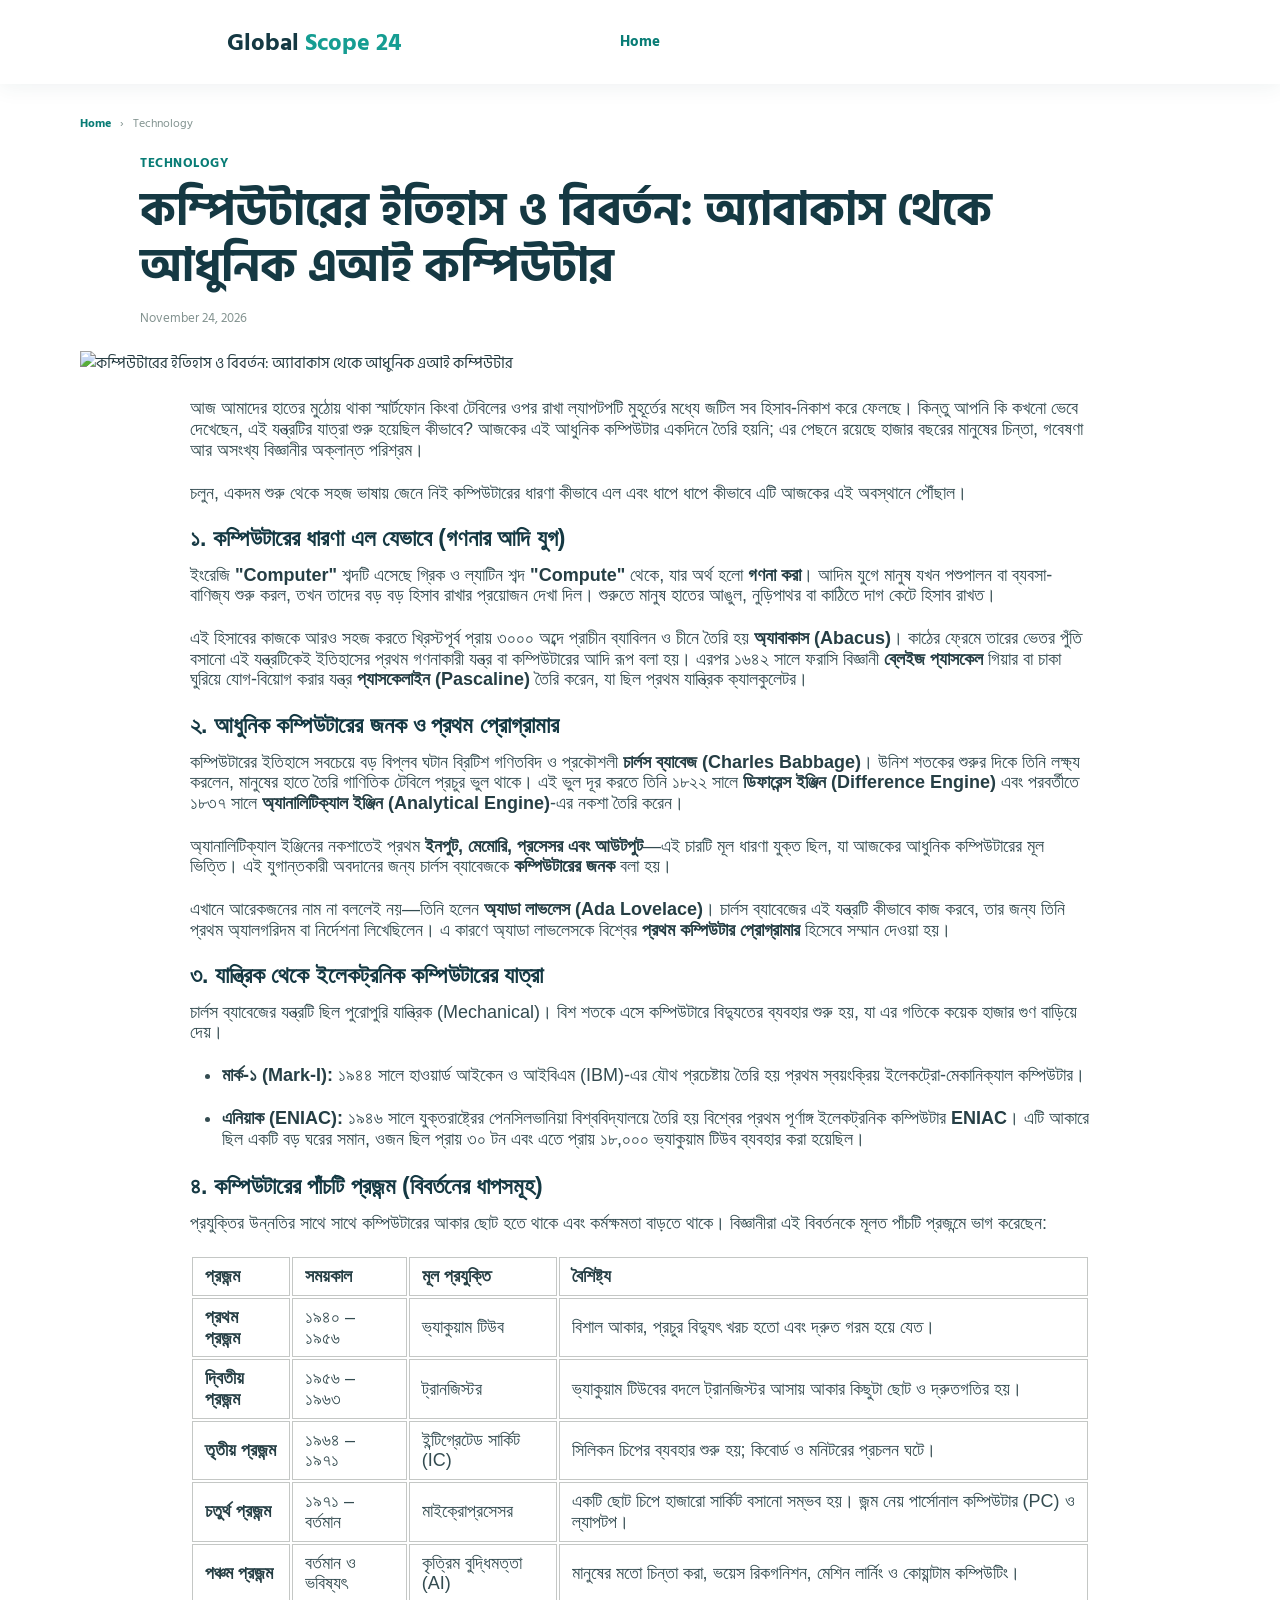
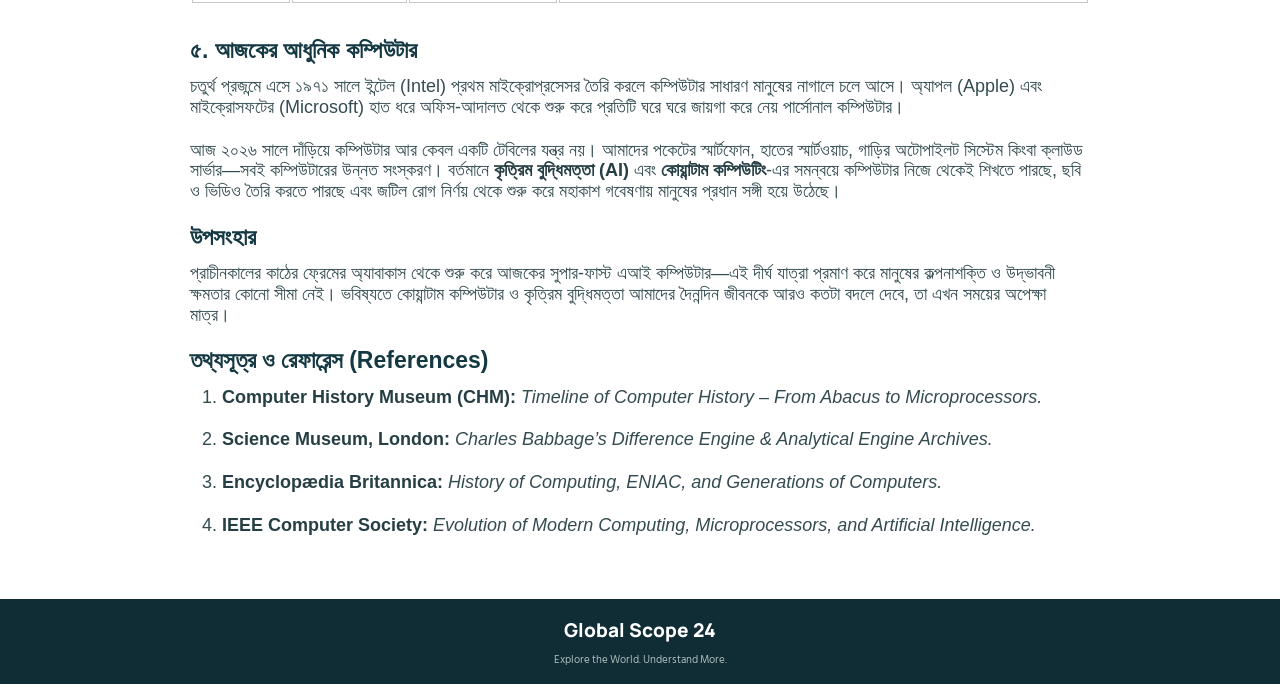
==== technology/কম্পিউটারের-ইতিহাস-ও-বিবর্তন-অ্যাবাকাস-থেকে-আধুনিক-এআই-কম্পিউটার/index.html @ 922504c2 "Publish 1 Global Scope 24 article(s)" ====
<!doctype html>
<html lang="bn">
<head>
  <meta charset="utf-8">
  <meta name="viewport" content="width=device-width, initial-scale=1">
  <meta name="theme-color" content="#153943">
  <title>কম্পিউটারের ইতিহাস ও বিবর্তন: অ্যাবাকাস থেকে আধুনিক এআই কম্পিউটার | Global Scope 24</title>
  <meta name="description" content="কম্পিউটারের ধারণা কীভাবে এল এবং কম্পিউটারের জনক কে? অ্যাবাকাস থেকে আধুনিক এআই ও কোয়ান্টাম কম্পিউটিং পর্যন্ত কম্পিউটারের পূর্ণাঙ্গ ইতিহাস জানুন।">
  <link rel="canonical" href="https://webdeveloperakkas-project.github.io/health/technology/কম্পিউটারের-ইতিহাস-ও-বিবর্তন-অ্যাবাকাস-থেকে-আধুনিক-এআই-কম্পিউটার/">
  <meta property="og:type" content="article">
  <meta property="og:site_name" content="Global Scope 24">
  <meta property="og:title" content="কম্পিউটারের ইতিহাস ও বিবর্তন: অ্যাবাকাস থেকে আধুনিক এআই কম্পিউটার">
  <meta property="og:description" content="কম্পিউটারের ধারণা কীভাবে এল এবং কম্পিউটারের জনক কে? অ্যাবাকাস থেকে আধুনিক এআই ও কোয়ান্টাম কম্পিউটিং পর্যন্ত কম্পিউটারের পূর্ণাঙ্গ ইতিহাস জানুন।">
  <meta property="og:url" content="https://webdeveloperakkas-project.github.io/health/technology/কম্পিউটারের-ইতিহাস-ও-বিবর্তন-অ্যাবাকাস-থেকে-আধুনিক-এআই-কম্পিউটার/">
  <meta property="og:image" content="https://res.cloudinary.com/r2lo6mql/image/upload/v1795528762/xp6m9g5qoieftujsjxzx.jpg">
  <meta name="twitter:card" content="summary_large_image">
  <link rel="preconnect" href="https://fonts.googleapis.com">
  <link rel="preconnect" href="https://fonts.gstatic.com" crossorigin>
  <link href="https://fonts.googleapis.com/css2?family=DM+Sans:wght@400;500;600;700;800&family=Hind+Siliguri:wght@400;500;600;700&family=Noto+Sans+Devanagari:wght@400;500;600;700;800&family=Manrope:wght@400;500;600;700;800&display=swap" rel="stylesheet">
  <link rel="stylesheet" href="https://webdeveloperakkas-project.github.io/health/style.css?v=110">
</head>
<body>
  <header class="site-header"><div class="header-main container"><a class="brand" href="https://webdeveloperakkas-project.github.io/health/"><span class="brand-name">Global <b>Scope 24</b></span></a><a href="https://webdeveloperakkas-project.github.io/health/" style="font-weight:700;color:#087c75;text-decoration:none">Home</a></div></header>
  <main class="single-article container">
    <nav class="article-breadcrumb" aria-label="Breadcrumb"><a href="https://webdeveloperakkas-project.github.io/health/">Home</a><span>›</span><span>Technology</span></nav>
    <article>
      <div class="single-article-heading">
        <div class="single-article-category">Technology</div>
        <h1>কম্পিউটারের ইতিহাস ও বিবর্তন: অ্যাবাকাস থেকে আধুনিক এআই কম্পিউটার</h1>
        <div class="single-article-meta"><time datetime="2026-11-24T13:59:21.373+00:00">November 24, 2026</time></div>
      </div>
      <img class="single-article-cover" src="https://res.cloudinary.com/r2lo6mql/image/upload/v1795528762/xp6m9g5qoieftujsjxzx.jpg" alt="কম্পিউটারের ইতিহাস ও বিবর্তন: অ্যাবাকাস থেকে আধুনিক এআই কম্পিউটার" loading="eager">
      <div class="single-article-body"><p dir="ltr" data-path-to-node="7" style="font-family: &quot;Google Sans Text&quot;, sans-serif !important; line-height: 1.15 !important; margin-top: 0px !important; margin-left: 0px !important; margin-right: 0px !important;"><span style="line-height: 1.15 !important; margin-top: 0px !important; margin-left: 0px !important; margin-right: 0px !important;">আজ আমাদের হাতের মুঠোয় থাকা স্মার্টফোন কিংবা টেবিলের ওপর রাখা ল্যাপটপটি মুহূর্তের মধ্যে জটিল সব হিসাব-নিকাশ করে ফেলছে। কিন্তু আপনি কি কখনো ভেবে দেখেছেন,</span><span style="line-height: 1.15 !important; margin-top: 0px !important; margin-left: 0px !important; margin-right: 0px !important;"> এই যন্ত্রটির যাত্রা শুরু হয়েছিল কীভাবে?</span><span style="line-height: 1.15 !important; margin-top: 0px !important; margin-left: 0px !important; margin-right: 0px !important;"> আজকের এই আধুনিক কম্পিউটার একদিনে তৈরি হয়নি; এর পেছনে রয়েছে হাজার বছরের মানুষের চিন্তা,</span><span style="line-height: 1.15 !important; margin-top: 0px !important; margin-left: 0px !important; margin-right: 0px !important;"> গবেষণা আর অসংখ্য বিজ্ঞানীর অক্লান্ত পরিশ্রম।</span></p><p dir="ltr" data-path-to-node="8" style="font-family: &quot;Google Sans Text&quot;, sans-serif !important; line-height: 1.15 !important; margin-top: 0px !important; margin-left: 0px !important; margin-right: 0px !important;"><span style="line-height: 1.15 !important; margin-top: 0px !important; margin-left: 0px !important; margin-right: 0px !important;">চলুন,</span><span style="line-height: 1.15 !important; margin-top: 0px !important; margin-left: 0px !important; margin-right: 0px !important;"> একদম শুরু থেকে সহজ ভাষায় জেনে নিই কম্পিউটারের ধারণা কীভাবে এল এবং ধাপে ধাপে কীভাবে এটি আজকের এই অবস্থানে পৌঁছাল।</span></p><h3 dir="ltr" data-path-to-node="10" style="font-family: &quot;Google Sans&quot;, sans-serif !important; line-height: 1.15 !important; margin-top: 0px !important; margin-left: 0px !important; margin-right: 0px !important;">১. কম্পিউটারের ধারণা এল যেভাবে (গণনার আদি যুগ)</h3><p dir="ltr" data-path-to-node="11" style="font-family: &quot;Google Sans Text&quot;, sans-serif !important; line-height: 1.15 !important; margin-top: 0px !important; margin-left: 0px !important; margin-right: 0px !important;"><span style="line-height: 1.15 !important; margin-top: 0px !important; margin-left: 0px !important; margin-right: 0px !important;">ইংরেজি </span><b data-path-to-node="11" data-index-in-node="7" style="line-height: 1.15 !important; margin-top: 0px !important; margin-left: 0px !important; margin-right: 0px !important;">"Computer"</b><span style="line-height: 1.15 !important; margin-top: 0px !important; margin-left: 0px !important; margin-right: 0px !important;"> শব্দটি এসেছে গ্রিক ও ল্যাটিন শব্দ </span><b data-path-to-node="11" data-index-in-node="52" style="line-height: 1.15 !important; margin-top: 0px !important; margin-left: 0px !important; margin-right: 0px !important;">"Compute"</b><span style="line-height: 1.15 !important; margin-top: 0px !important; margin-left: 0px !important; margin-right: 0px !important;"> থেকে,</span><span style="line-height: 1.15 !important; margin-top: 0px !important; margin-left: 0px !important; margin-right: 0px !important;"> যার অর্থ হলো </span><b data-path-to-node="11" data-index-in-node="81" style="line-height: 1.15 !important; margin-top: 0px !important; margin-left: 0px !important; margin-right: 0px !important;">গণনা করা</b><span style="line-height: 1.15 !important; margin-top: 0px !important; margin-left: 0px !important; margin-right: 0px !important;">। আদিম যুগে মানুষ যখন পশুপালন বা ব্যবসা-বাণিজ্য শুরু করল,</span><span style="line-height: 1.15 !important; margin-top: 0px !important; margin-left: 0px !important; margin-right: 0px !important;"> তখন তাদের বড় বড় হিসাব রাখার প্রয়োজন দেখা দিল। শুরুতে মানুষ হাতের আঙুল,</span><span style="line-height: 1.15 !important; margin-top: 0px !important; margin-left: 0px !important; margin-right: 0px !important;"> নুড়িপাথর বা কাঠিতে দাগ কেটে হিসাব রাখত।</span></p><p dir="ltr" data-path-to-node="12" style="font-family: &quot;Google Sans Text&quot;, sans-serif !important; line-height: 1.15 !important; margin-top: 0px !important; margin-left: 0px !important; margin-right: 0px !important;"><span style="line-height: 1.15 !important; margin-top: 0px !important; margin-left: 0px !important; margin-right: 0px !important;">এই হিসাবের কাজকে আরও সহজ করতে খ্রিস্টপূর্ব প্রায় ৩০০০ অব্দে প্রাচীন ব্যাবিলন ও চীনে তৈরি হয় </span><b data-path-to-node="12" data-index-in-node="92" style="line-height: 1.15 !important; margin-top: 0px !important; margin-left: 0px !important; margin-right: 0px !important;">অ্যাবাকাস (Abacus)</b><span style="line-height: 1.15 !important; margin-top: 0px !important; margin-left: 0px !important; margin-right: 0px !important;">। কাঠের ফ্রেমে তারের ভেতর পুঁতি বসানো এই যন্ত্রটিকেই ইতিহাসের প্রথম গণনাকারী যন্ত্র বা কম্পিউটারের আদি রূপ বলা হয়। এরপর ১৬৪২ সালে ফরাসি বিজ্ঞানী </span><b data-path-to-node="12" data-index-in-node="255" style="line-height: 1.15 !important; margin-top: 0px !important; margin-left: 0px !important; margin-right: 0px !important;">ব্লেইজ প্যাসকেল</b><span style="line-height: 1.15 !important; margin-top: 0px !important; margin-left: 0px !important; margin-right: 0px !important;"> গিয়ার বা চাকা ঘুরিয়ে যোগ-বিয়োগ করার যন্ত্র </span><b data-path-to-node="12" data-index-in-node="315" style="line-height: 1.15 !important; margin-top: 0px !important; margin-left: 0px !important; margin-right: 0px !important;">প্যাসকেলাইন (Pascaline)</b><span style="line-height: 1.15 !important; margin-top: 0px !important; margin-left: 0px !important; margin-right: 0px !important;"> তৈরি করেন,</span><span style="line-height: 1.15 !important; margin-top: 0px !important; margin-left: 0px !important; margin-right: 0px !important;"> যা ছিল প্রথম যান্ত্রিক ক্যালকুলেটর।</span></p><h3 dir="ltr" data-path-to-node="14" style="font-family: &quot;Google Sans&quot;, sans-serif !important; line-height: 1.15 !important; margin-top: 0px !important; margin-left: 0px !important; margin-right: 0px !important;">২. আধুনিক কম্পিউটারের জনক ও প্রথম প্রোগ্রামার</h3><p dir="ltr" data-path-to-node="15" style="font-family: &quot;Google Sans Text&quot;, sans-serif !important; line-height: 1.15 !important; margin-top: 0px !important; margin-left: 0px !important; margin-right: 0px !important;"><span style="line-height: 1.15 !important; margin-top: 0px !important; margin-left: 0px !important; margin-right: 0px !important;">কম্পিউটারের ইতিহাসে সবচেয়ে বড় বিপ্লব ঘটান ব্রিটিশ গণিতবিদ ও প্রকৌশলী </span><b data-path-to-node="15" data-index-in-node="69" style="line-height: 1.15 !important; margin-top: 0px !important; margin-left: 0px !important; margin-right: 0px !important;">চার্লস ব্যাবেজ (Charles Babbage)</b><span style="line-height: 1.15 !important; margin-top: 0px !important; margin-left: 0px !important; margin-right: 0px !important;">। উনিশ শতকের শুরুর দিকে তিনি লক্ষ্য করলেন,</span><span style="line-height: 1.15 !important; margin-top: 0px !important; margin-left: 0px !important; margin-right: 0px !important;"> মানুষের হাতে তৈরি গাণিতিক টেবিলে প্রচুর ভুল থাকে। এই ভুল দূর করতে তিনি ১৮২২ সালে </span><b data-path-to-node="15" data-index-in-node="225" style="line-height: 1.15 !important; margin-top: 0px !important; margin-left: 0px !important; margin-right: 0px !important;">ডিফারেন্স ইঞ্জিন (Difference Engine)</b><span style="line-height: 1.15 !important; margin-top: 0px !important; margin-left: 0px !important; margin-right: 0px !important;"> এবং পরবর্তীতে ১৮৩৭ সালে </span><b data-path-to-node="15" data-index-in-node="286" style="line-height: 1.15 !important; margin-top: 0px !important; margin-left: 0px !important; margin-right: 0px !important;">অ্যানালিটিক্যাল ইঞ্জিন (Analytical Engine)</b><span style="line-height: 1.15 !important; margin-top: 0px !important; margin-left: 0px !important; margin-right: 0px !important;">-এর নকশা তৈরি করেন।</span></p><div class="attachment-container search-images md-has-block-component" style="font-family: &quot;Google Sans Text&quot;, sans-serif !important; line-height: 1.15 !important; margin-top: 0px !important; margin-left: 0px !important; margin-right: 0px !important;"></div><p dir="ltr" data-path-to-node="17" style="font-family: &quot;Google Sans Text&quot;, sans-serif !important; line-height: 1.15 !important; margin-top: 0px !important; margin-left: 0px !important; margin-right: 0px !important;"><span style="line-height: 1.15 !important; margin-top: 0px !important; margin-left: 0px !important; margin-right: 0px !important;">অ্যানালিটিক্যাল ইঞ্জিনের নকশাতেই প্রথম </span><b data-path-to-node="17" data-index-in-node="39" style="line-height: 1.15 !important; margin-top: 0px !important; margin-left: 0px !important; margin-right: 0px !important;">ইনপুট, মেমোরি, প্রসেসর এবং আউটপুট</b><span style="line-height: 1.15 !important; margin-top: 0px !important; margin-left: 0px !important; margin-right: 0px !important;">—এই চারটি মূল ধারণা যুক্ত ছিল,</span><span style="line-height: 1.15 !important; margin-top: 0px !important; margin-left: 0px !important; margin-right: 0px !important;"> যা আজকের আধুনিক কম্পিউটারের মূল ভিত্তি। এই যুগান্তকারী অবদানের জন্য চার্লস ব্যাবেজকে </span><b data-path-to-node="17" data-index-in-node="188" style="line-height: 1.15 !important; margin-top: 0px !important; margin-left: 0px !important; margin-right: 0px !important;">কম্পিউটারের জনক</b><span style="line-height: 1.15 !important; margin-top: 0px !important; margin-left: 0px !important; margin-right: 0px !important;"> বলা হয়।</span></p><p dir="ltr" data-path-to-node="18" style="font-family: &quot;Google Sans Text&quot;, sans-serif !important; line-height: 1.15 !important; margin-top: 0px !important; margin-left: 0px !important; margin-right: 0px !important;"><span style="line-height: 1.15 !important; margin-top: 0px !important; margin-left: 0px !important; margin-right: 0px !important;">এখানে আরেকজনের নাম না বললেই নয়—তিনি হলেন </span><b data-path-to-node="18" data-index-in-node="41" style="line-height: 1.15 !important; margin-top: 0px !important; margin-left: 0px !important; margin-right: 0px !important;">অ্যাডা লাভলেস (Ada Lovelace)</b><span style="line-height: 1.15 !important; margin-top: 0px !important; margin-left: 0px !important; margin-right: 0px !important;">। চার্লস ব্যাবেজের এই যন্ত্রটি কীভাবে কাজ করবে,</span><span style="line-height: 1.15 !important; margin-top: 0px !important; margin-left: 0px !important; margin-right: 0px !important;"> তার জন্য তিনি প্রথম অ্যালগরিদম বা নির্দেশনা লিখেছিলেন। এ কারণে অ্যাডা লাভলেসকে বিশ্বের </span><b data-path-to-node="18" data-index-in-node="204" style="line-height: 1.15 !important; margin-top: 0px !important; margin-left: 0px !important; margin-right: 0px !important;">প্রথম কম্পিউটার প্রোগ্রামার</b><span style="line-height: 1.15 !important; margin-top: 0px !important; margin-left: 0px !important; margin-right: 0px !important;"> হিসেবে সম্মান দেওয়া হয়।</span></p><h3 dir="ltr" data-path-to-node="20" style="font-family: &quot;Google Sans&quot;, sans-serif !important; line-height: 1.15 !important; margin-top: 0px !important; margin-left: 0px !important; margin-right: 0px !important;">৩. যান্ত্রিক থেকে ইলেকট্রনিক কম্পিউটারের যাত্রা</h3><p dir="ltr" data-path-to-node="21" style="font-family: &quot;Google Sans Text&quot;, sans-serif !important; line-height: 1.15 !important; margin-top: 0px !important; margin-left: 0px !important; margin-right: 0px !important;"><span style="line-height: 1.15 !important; margin-top: 0px !important; margin-left: 0px !important; margin-right: 0px !important;">চার্লস ব্যাবেজের যন্ত্রটি ছিল পুরোপুরি যান্ত্রিক (Mechanical)। বিশ শতকে এসে কম্পিউটারে বিদ্যুতের ব্যবহার শুরু হয়,</span><span style="line-height: 1.15 !important; margin-top: 0px !important; margin-left: 0px !important; margin-right: 0px !important;"> যা এর গতিকে কয়েক হাজার গুণ বাড়িয়ে দেয়।</span></p><ul dir="ltr" data-path-to-node="22" style="padding-inline-start: 32px; font-family: &quot;Google Sans Text&quot;, sans-serif !important; line-height: 1.15 !important; margin-top: 0px !important; margin-left: 0px !important; margin-right: 0px !important;"><li style="line-height: 1.15 !important; margin-top: 0px !important; margin-left: 0px !important; margin-right: 0px !important;"><p dir="ltr" data-path-to-node="22,0,0" style="line-height: 1.15 !important; margin-top: 0px !important; margin-left: 0px !important; margin-right: 0px !important;"><b data-path-to-node="22,0,0" data-index-in-node="0" style="line-height: 1.15 !important; margin-top: 0px !important; margin-left: 0px !important; margin-right: 0px !important;">মার্ক-১ (Mark-I):</b><span style="line-height: 1.15 !important; margin-top: 0px !important; margin-left: 0px !important; margin-right: 0px !important;"> ১৯৪৪ সালে হাওয়ার্ড আইকেন ও আইবিএম (IBM)-এর যৌথ প্রচেষ্টায় তৈরি হয় প্রথম স্বয়ংক্রিয় ইলেকট্রো-মেকানিক্যাল কম্পিউটার।</span></p></li><li style="line-height: 1.15 !important; margin-top: 0px !important; margin-left: 0px !important; margin-right: 0px !important;"><p dir="ltr" data-path-to-node="22,1,0" style="line-height: 1.15 !important; margin-top: 0px !important; margin-left: 0px !important; margin-right: 0px !important;"><b data-path-to-node="22,1,0" data-index-in-node="0" style="line-height: 1.15 !important; margin-top: 0px !important; margin-left: 0px !important; margin-right: 0px !important;">এনিয়াক (ENIAC):</b><span style="line-height: 1.15 !important; margin-top: 0px !important; margin-left: 0px !important; margin-right: 0px !important;"> ১৯৪৬ সালে যুক্তরাষ্ট্রের পেনসিলভানিয়া বিশ্ববিদ্যালয়ে তৈরি হয় বিশ্বের প্রথম পূর্ণাঙ্গ ইলেকট্রনিক কম্পিউটার </span><b data-path-to-node="22,1,0" data-index-in-node="125" style="line-height: 1.15 !important; margin-top: 0px !important; margin-left: 0px !important; margin-right: 0px !important;">ENIAC</b><span style="line-height: 1.15 !important; margin-top: 0px !important; margin-left: 0px !important; margin-right: 0px !important;">। এটি আকারে ছিল একটি বড় ঘরের সমান,</span><span style="line-height: 1.15 !important; margin-top: 0px !important; margin-left: 0px !important; margin-right: 0px !important;"> ওজন ছিল প্রায় ৩০ টন এবং এতে প্রায় ১৮,</span><span style="line-height: 1.15 !important; margin-top: 0px !important; margin-left: 0px !important; margin-right: 0px !important;">০০০ ভ্যাকুয়াম টিউব ব্যবহার করা হয়েছিল।</span></p></li></ul><div class="attachment-container search-images md-has-block-component" style="font-family: &quot;Google Sans Text&quot;, sans-serif !important; line-height: 1.15 !important; margin-top: 0px !important; margin-left: 0px !important; margin-right: 0px !important;"></div><h3 dir="ltr" data-path-to-node="25" style="font-family: &quot;Google Sans&quot;, sans-serif !important; line-height: 1.15 !important; margin-top: 0px !important; margin-left: 0px !important; margin-right: 0px !important;">৪. কম্পিউটারের পাঁচটি প্রজন্ম (বিবর্তনের ধাপসমূহ)</h3><p dir="ltr" data-path-to-node="26" style="font-family: &quot;Google Sans Text&quot;, sans-serif !important; line-height: 1.15 !important; margin-top: 0px !important; margin-left: 0px !important; margin-right: 0px !important;"><span style="line-height: 1.15 !important; margin-top: 0px !important; margin-left: 0px !important; margin-right: 0px !important;">প্রযুক্তির উন্নতির সাথে সাথে কম্পিউটারের আকার ছোট হতে থাকে এবং কর্মক্ষমতা বাড়তে থাকে। বিজ্ঞানীরা এই বিবর্তনকে মূলত পাঁচটি প্রজন্মে ভাগ করেছেন:</span></p><table data-path-to-node="27" style="margin-bottom: 32px; font-family: &quot;Google Sans Text&quot;, sans-serif !important; line-height: 1.15 !important; margin-top: 0px !important; margin-left: 0px !important; margin-right: 0px !important;"><thead style="line-height: 1.15 !important; margin-top: 0px !important; margin-left: 0px !important; margin-right: 0px !important;"><tr style="line-height: 1.15 !important; margin-top: 0px !important; margin-left: 0px !important; margin-right: 0px !important;"><td style="border: 1px solid rgb(196, 199, 197); padding: 8px 12px; line-height: 1.15 !important; margin-top: 0px !important; margin-left: 0px !important; margin-right: 0px !important;"><strong style="line-height: 1.15 !important; margin: 0px !important;">প্রজন্ম</strong></td><td style="border: 1px solid rgb(196, 199, 197); padding: 8px 12px; line-height: 1.15 !important; margin-top: 0px !important; margin-left: 0px !important; margin-right: 0px !important;"><strong style="line-height: 1.15 !important; margin: 0px !important;">সময়কাল</strong></td><td style="border: 1px solid rgb(196, 199, 197); padding: 8px 12px; line-height: 1.15 !important; margin-top: 0px !important; margin-left: 0px !important; margin-right: 0px !important;"><strong style="line-height: 1.15 !important; margin: 0px !important;">মূল প্রযুক্তি</strong></td><td style="border: 1px solid rgb(196, 199, 197); padding: 8px 12px; line-height: 1.15 !important; margin-top: 0px !important; margin-left: 0px !important; margin-right: 0px !important;"><strong style="line-height: 1.15 !important; margin: 0px !important;">বৈশিষ্ট্য</strong></td></tr></thead><tbody style="line-height: 1.15 !important; margin-top: 0px !important; margin-left: 0px !important; margin-right: 0px !important;"><tr style="line-height: 1.15 !important; margin-top: 0px !important; margin-left: 0px !important; margin-right: 0px !important;"><td style="border: 1px solid rgb(196, 199, 197); padding: 8px 12px; line-height: 1.15 !important; margin-top: 0px !important; margin-left: 0px !important; margin-right: 0px !important;"><span data-path-to-node="27,1,0,0" style="line-height: 1.15 !important; margin-top: 0px !important; margin-left: 0px !important; margin-right: 0px !important;"><b data-path-to-node="27,1,0,0" data-index-in-node="0" style="line-height: 1.15 !important; margin-top: 0px !important; margin-left: 0px !important; margin-right: 0px !important;">প্রথম প্রজন্ম</b></span></td><td style="border: 1px solid rgb(196, 199, 197); padding: 8px 12px; line-height: 1.15 !important; margin-top: 0px !important; margin-left: 0px !important; margin-right: 0px !important;"><span data-path-to-node="27,1,1,0" style="line-height: 1.15 !important; margin-top: 0px !important; margin-left: 0px !important; margin-right: 0px !important;">১৯৪০ – ১৯৫৬</span></td><td style="border: 1px solid rgb(196, 199, 197); padding: 8px 12px; line-height: 1.15 !important; margin-top: 0px !important; margin-left: 0px !important; margin-right: 0px !important;"><span data-path-to-node="27,1,2,0" style="line-height: 1.15 !important; margin-top: 0px !important; margin-left: 0px !important; margin-right: 0px !important;">ভ্যাকুয়াম টিউব</span></td><td style="border: 1px solid rgb(196, 199, 197); padding: 8px 12px; line-height: 1.15 !important; margin-top: 0px !important; margin-left: 0px !important; margin-right: 0px !important;"><span data-path-to-node="27,1,3,0" style="line-height: 1.15 !important; margin-top: 0px !important; margin-left: 0px !important; margin-right: 0px !important;">বিশাল আকার, প্রচুর বিদ্যুৎ খরচ হতো এবং দ্রুত গরম হয়ে যেত।</span></td></tr><tr style="line-height: 1.15 !important; margin-top: 0px !important; margin-left: 0px !important; margin-right: 0px !important;"><td style="border: 1px solid rgb(196, 199, 197); padding: 8px 12px; line-height: 1.15 !important; margin-top: 0px !important; margin-left: 0px !important; margin-right: 0px !important;"><span data-path-to-node="27,2,0,0" style="line-height: 1.15 !important; margin-top: 0px !important; margin-left: 0px !important; margin-right: 0px !important;"><b data-path-to-node="27,2,0,0" data-index-in-node="0" style="line-height: 1.15 !important; margin-top: 0px !important; margin-left: 0px !important; margin-right: 0px !important;">দ্বিতীয় প্রজন্ম</b></span></td><td style="border: 1px solid rgb(196, 199, 197); padding: 8px 12px; line-height: 1.15 !important; margin-top: 0px !important; margin-left: 0px !important; margin-right: 0px !important;"><span data-path-to-node="27,2,1,0" style="line-height: 1.15 !important; margin-top: 0px !important; margin-left: 0px !important; margin-right: 0px !important;">১৯৫৬ – ১৯৬৩</span></td><td style="border: 1px solid rgb(196, 199, 197); padding: 8px 12px; line-height: 1.15 !important; margin-top: 0px !important; margin-left: 0px !important; margin-right: 0px !important;"><span data-path-to-node="27,2,2,0" style="line-height: 1.15 !important; margin-top: 0px !important; margin-left: 0px !important; margin-right: 0px !important;">ট্রানজিস্টর</span></td><td style="border: 1px solid rgb(196, 199, 197); padding: 8px 12px; line-height: 1.15 !important; margin-top: 0px !important; margin-left: 0px !important; margin-right: 0px !important;"><span data-path-to-node="27,2,3,0" style="line-height: 1.15 !important; margin-top: 0px !important; margin-left: 0px !important; margin-right: 0px !important;">ভ্যাকুয়াম টিউবের বদলে ট্রানজিস্টর আসায় আকার কিছুটা ছোট ও দ্রুতগতির হয়।</span></td></tr><tr style="line-height: 1.15 !important; margin-top: 0px !important; margin-left: 0px !important; margin-right: 0px !important;"><td style="border: 1px solid rgb(196, 199, 197); padding: 8px 12px; line-height: 1.15 !important; margin-top: 0px !important; margin-left: 0px !important; margin-right: 0px !important;"><span data-path-to-node="27,3,0,0" style="line-height: 1.15 !important; margin-top: 0px !important; margin-left: 0px !important; margin-right: 0px !important;"><b data-path-to-node="27,3,0,0" data-index-in-node="0" style="line-height: 1.15 !important; margin-top: 0px !important; margin-left: 0px !important; margin-right: 0px !important;">তৃতীয় প্রজন্ম</b></span></td><td style="border: 1px solid rgb(196, 199, 197); padding: 8px 12px; line-height: 1.15 !important; margin-top: 0px !important; margin-left: 0px !important; margin-right: 0px !important;"><span data-path-to-node="27,3,1,0" style="line-height: 1.15 !important; margin-top: 0px !important; margin-left: 0px !important; margin-right: 0px !important;">১৯৬৪ – ১৯৭১</span></td><td style="border: 1px solid rgb(196, 199, 197); padding: 8px 12px; line-height: 1.15 !important; margin-top: 0px !important; margin-left: 0px !important; margin-right: 0px !important;"><span data-path-to-node="27,3,2,0" style="line-height: 1.15 !important; margin-top: 0px !important; margin-left: 0px !important; margin-right: 0px !important;">ইন্টিগ্রেটেড সার্কিট (IC)</span></td><td style="border: 1px solid rgb(196, 199, 197); padding: 8px 12px; line-height: 1.15 !important; margin-top: 0px !important; margin-left: 0px !important; margin-right: 0px !important;"><span data-path-to-node="27,3,3,0" style="line-height: 1.15 !important; margin-top: 0px !important; margin-left: 0px !important; margin-right: 0px !important;">সিলিকন চিপের ব্যবহার শুরু হয়; কিবোর্ড ও মনিটরের প্রচলন ঘটে।</span></td></tr><tr style="line-height: 1.15 !important; margin-top: 0px !important; margin-left: 0px !important; margin-right: 0px !important;"><td style="border: 1px solid rgb(196, 199, 197); padding: 8px 12px; line-height: 1.15 !important; margin-top: 0px !important; margin-left: 0px !important; margin-right: 0px !important;"><span data-path-to-node="27,4,0,0" style="line-height: 1.15 !important; margin-top: 0px !important; margin-left: 0px !important; margin-right: 0px !important;"><b data-path-to-node="27,4,0,0" data-index-in-node="0" style="line-height: 1.15 !important; margin-top: 0px !important; margin-left: 0px !important; margin-right: 0px !important;">চতুর্থ প্রজন্ম</b></span></td><td style="border: 1px solid rgb(196, 199, 197); padding: 8px 12px; line-height: 1.15 !important; margin-top: 0px !important; margin-left: 0px !important; margin-right: 0px !important;"><span data-path-to-node="27,4,1,0" style="line-height: 1.15 !important; margin-top: 0px !important; margin-left: 0px !important; margin-right: 0px !important;">১৯৭১ – বর্তমান</span></td><td style="border: 1px solid rgb(196, 199, 197); padding: 8px 12px; line-height: 1.15 !important; margin-top: 0px !important; margin-left: 0px !important; margin-right: 0px !important;"><span data-path-to-node="27,4,2,0" style="line-height: 1.15 !important; margin-top: 0px !important; margin-left: 0px !important; margin-right: 0px !important;">মাইক্রোপ্রসেসর</span></td><td style="border: 1px solid rgb(196, 199, 197); padding: 8px 12px; line-height: 1.15 !important; margin-top: 0px !important; margin-left: 0px !important; margin-right: 0px !important;"><span data-path-to-node="27,4,3,0" style="line-height: 1.15 !important; margin-top: 0px !important; margin-left: 0px !important; margin-right: 0px !important;">একটি ছোট চিপে হাজারো সার্কিট বসানো সম্ভব হয়। জন্ম নেয় পার্সোনাল কম্পিউটার (PC) ও ল্যাপটপ।</span></td></tr><tr style="line-height: 1.15 !important; margin-top: 0px !important; margin-left: 0px !important; margin-right: 0px !important;"><td style="border: 1px solid rgb(196, 199, 197); padding: 8px 12px; line-height: 1.15 !important; margin-top: 0px !important; margin-left: 0px !important; margin-right: 0px !important;"><span data-path-to-node="27,5,0,0" style="line-height: 1.15 !important; margin-top: 0px !important; margin-left: 0px !important; margin-right: 0px !important;"><b data-path-to-node="27,5,0,0" data-index-in-node="0" style="line-height: 1.15 !important; margin-top: 0px !important; margin-left: 0px !important; margin-right: 0px !important;">পঞ্চম প্রজন্ম</b></span></td><td style="border: 1px solid rgb(196, 199, 197); padding: 8px 12px; line-height: 1.15 !important; margin-top: 0px !important; margin-left: 0px !important; margin-right: 0px !important;"><span data-path-to-node="27,5,1,0" style="line-height: 1.15 !important; margin-top: 0px !important; margin-left: 0px !important; margin-right: 0px !important;">বর্তমান ও ভবিষ্যৎ</span></td><td style="border: 1px solid rgb(196, 199, 197); padding: 8px 12px; line-height: 1.15 !important; margin-top: 0px !important; margin-left: 0px !important; margin-right: 0px !important;"><span data-path-to-node="27,5,2,0" style="line-height: 1.15 !important; margin-top: 0px !important; margin-left: 0px !important; margin-right: 0px !important;">কৃত্রিম বুদ্ধিমত্তা (AI)</span></td><td style="border: 1px solid rgb(196, 199, 197); padding: 8px 12px; line-height: 1.15 !important; margin-top: 0px !important; margin-left: 0px !important; margin-right: 0px !important;"><span data-path-to-node="27,5,3,0" style="line-height: 1.15 !important; margin-top: 0px !important; margin-left: 0px !important; margin-right: 0px !important;">মানুষের মতো চিন্তা করা, ভয়েস রিকগনিশন, মেশিন লার্নিং ও কোয়ান্টাম কম্পিউটিং।</span></td></tr></tbody></table><h3 dir="ltr" data-path-to-node="29" style="font-family: &quot;Google Sans&quot;, sans-serif !important; line-height: 1.15 !important; margin-top: 0px !important; margin-left: 0px !important; margin-right: 0px !important;">৫. আজকের আধুনিক কম্পিউটার</h3><p dir="ltr" data-path-to-node="30" style="font-family: &quot;Google Sans Text&quot;, sans-serif !important; line-height: 1.15 !important; margin-top: 0px !important; margin-left: 0px !important; margin-right: 0px !important;"><span style="line-height: 1.15 !important; margin-top: 0px !important; margin-left: 0px !important; margin-right: 0px !important;">চতুর্থ প্রজন্মে এসে ১৯৭১ সালে ইন্টেল (Intel) প্রথম মাইক্রোপ্রসেসর তৈরি করলে কম্পিউটার সাধারণ মানুষের নাগালে চলে আসে। অ্যাপল (Apple) এবং মাইক্রোসফটের (Microsoft) হাত ধরে অফিস-আদালত থেকে শুরু করে প্রতিটি ঘরে ঘরে জায়গা করে নেয় পার্সোনাল কম্পিউটার।</span></p><p dir="ltr" data-path-to-node="31" style="font-family: &quot;Google Sans Text&quot;, sans-serif !important; line-height: 1.15 !important; margin-top: 0px !important; margin-left: 0px !important; margin-right: 0px !important;"><span style="line-height: 1.15 !important; margin-top: 0px !important; margin-left: 0px !important; margin-right: 0px !important;">আজ ২০২৬ সালে দাঁড়িয়ে কম্পিউটার আর কেবল একটি টেবিলের যন্ত্র নয়। আমাদের পকেটের স্মার্টফোন,</span><span style="line-height: 1.15 !important; margin-top: 0px !important; margin-left: 0px !important; margin-right: 0px !important;"> হাতের স্মার্টওয়াচ,</span><span style="line-height: 1.15 !important; margin-top: 0px !important; margin-left: 0px !important; margin-right: 0px !important;"> গাড়ির অটোপাইলট সিস্টেম কিংবা ক্লাউড সার্ভার—সবই কম্পিউটারের উন্নত সংস্করণ। বর্তমানে </span><b data-path-to-node="31" data-index-in-node="192" style="line-height: 1.15 !important; margin-top: 0px !important; margin-left: 0px !important; margin-right: 0px !important;">কৃত্রিম বুদ্ধিমত্তা (AI)</b><span style="line-height: 1.15 !important; margin-top: 0px !important; margin-left: 0px !important; margin-right: 0px !important;"> এবং </span><b data-path-to-node="31" data-index-in-node="221" style="line-height: 1.15 !important; margin-top: 0px !important; margin-left: 0px !important; margin-right: 0px !important;">কোয়ান্টাম কম্পিউটিং</b><span style="line-height: 1.15 !important; margin-top: 0px !important; margin-left: 0px !important; margin-right: 0px !important;">-এর সমন্বয়ে কম্পিউটার নিজে থেকেই শিখতে পারছে,</span><span style="line-height: 1.15 !important; margin-top: 0px !important; margin-left: 0px !important; margin-right: 0px !important;"> ছবি ও ভিডিও তৈরি করতে পারছে এবং জটিল রোগ নির্ণয় থেকে শুরু করে মহাকাশ গবেষণায় মানুষের প্রধান সঙ্গী হয়ে উঠেছে।</span></p><h3 dir="ltr" data-path-to-node="33" style="font-family: &quot;Google Sans&quot;, sans-serif !important; line-height: 1.15 !important; margin-top: 0px !important; margin-left: 0px !important; margin-right: 0px !important;">উপসংহার</h3><p dir="ltr" data-path-to-node="34" style="font-family: &quot;Google Sans Text&quot;, sans-serif !important; line-height: 1.15 !important; margin-top: 0px !important; margin-left: 0px !important; margin-right: 0px !important;"><span style="line-height: 1.15 !important; margin-top: 0px !important; margin-left: 0px !important; margin-right: 0px !important;">প্রাচীনকালের কাঠের ফ্রেমের অ্যাবাকাস থেকে শুরু করে আজকের সুপার-ফাস্ট এআই কম্পিউটার—এই দীর্ঘ যাত্রা প্রমাণ করে মানুষের কল্পনাশক্তি ও উদ্ভাবনী ক্ষমতার কোনো সীমা নেই। ভবিষ্যতে কোয়ান্টাম কম্পিউটার ও কৃত্রিম বুদ্ধিমত্তা আমাদের দৈনন্দিন জীবনকে আরও কতটা বদলে দেবে,</span><span style="line-height: 1.15 !important; margin-top: 0px !important; margin-left: 0px !important; margin-right: 0px !important;"> তা এখন সময়ের অপেক্ষা মাত্র।</span></p><h3 dir="ltr" data-path-to-node="36" style="font-family: &quot;Google Sans&quot;, sans-serif !important; line-height: 1.15 !important; margin-top: 0px !important; margin-left: 0px !important; margin-right: 0px !important;">তথ্যসূত্র ও রেফারেন্স (References)</h3><ol start="1" dir="ltr" data-path-to-node="37" style="padding-inline-start: 32px; font-family: &quot;Google Sans Text&quot;, sans-serif !important; line-height: 1.15 !important; margin-top: 0px !important; margin-left: 0px !important; margin-right: 0px !important;"><li style="line-height: 1.15 !important; margin-top: 0px !important; margin-left: 0px !important; margin-right: 0px !important;"><p dir="ltr" data-path-to-node="37,0,0" style="line-height: 1.15 !important; margin-top: 0px !important; margin-left: 0px !important; margin-right: 0px !important;"><b data-path-to-node="37,0,0" data-index-in-node="0" style="line-height: 1.15 !important; margin-top: 0px !important; margin-left: 0px !important; margin-right: 0px !important;">Computer History Museum (CHM):</b><span style="line-height: 1.15 !important; margin-top: 0px !important; margin-left: 0px !important; margin-right: 0px !important;"> </span><i data-path-to-node="37,0,0" data-index-in-node="31" style="line-height: 1.15 !important; margin-top: 0px !important; margin-left: 0px !important; margin-right: 0px !important;">Timeline of Computer History – From Abacus to Microprocessors.</i></p></li><li style="line-height: 1.15 !important; margin-top: 0px !important; margin-left: 0px !important; margin-right: 0px !important;"><p dir="ltr" data-path-to-node="37,1,0" style="line-height: 1.15 !important; margin-top: 0px !important; margin-left: 0px !important; margin-right: 0px !important;"><b data-path-to-node="37,1,0" data-index-in-node="0" style="line-height: 1.15 !important; margin-top: 0px !important; margin-left: 0px !important; margin-right: 0px !important;">Science Museum, London:</b><span style="line-height: 1.15 !important; margin-top: 0px !important; margin-left: 0px !important; margin-right: 0px !important;"> </span><i data-path-to-node="37,1,0" data-index-in-node="24" style="line-height: 1.15 !important; margin-top: 0px !important; margin-left: 0px !important; margin-right: 0px !important;">Charles Babbage’s Difference Engine &amp; Analytical Engine Archives.</i></p></li><li style="line-height: 1.15 !important; margin-top: 0px !important; margin-left: 0px !important; margin-right: 0px !important;"><p dir="ltr" data-path-to-node="37,2,0" style="line-height: 1.15 !important; margin-top: 0px !important; margin-left: 0px !important; margin-right: 0px !important;"><b data-path-to-node="37,2,0" data-index-in-node="0" style="line-height: 1.15 !important; margin-top: 0px !important; margin-left: 0px !important; margin-right: 0px !important;">Encyclopædia Britannica:</b><span style="line-height: 1.15 !important; margin-top: 0px !important; margin-left: 0px !important; margin-right: 0px !important;"> </span><i data-path-to-node="37,2,0" data-index-in-node="25" style="line-height: 1.15 !important; margin-top: 0px !important; margin-left: 0px !important; margin-right: 0px !important;">History of Computing, ENIAC, and Generations of Computers.</i></p></li><li style="line-height: 1.15 !important; margin-top: 0px !important; margin-left: 0px !important; margin-right: 0px !important;"><p dir="ltr" data-path-to-node="37,3,0" style="line-height: 1.15 !important; margin-top: 0px !important; margin-left: 0px !important; margin-right: 0px !important;"><b data-path-to-node="37,3,0" data-index-in-node="0" style="line-height: 1.15 !important; margin-top: 0px !important; margin-left: 0px !important; margin-right: 0px !important;">IEEE Computer Society:</b><span style="line-height: 1.15 !important; margin-top: 0px !important; margin-left: 0px !important; margin-right: 0px !important;"> </span><i data-path-to-node="37,3,0" data-index-in-node="23" style="line-height: 1.15 !important; margin-top: 0px !important; margin-left: 0px !important; margin-right: 0px !important;">Evolution of Modern Computing, Microprocessors, and Artificial Intelligence.</i></p></li></ol><p></p></div>
    </article>
  </main>
  <footer class="site-footer"><div class="footer-inner container"><a class="footer-brand" href="https://webdeveloperakkas-project.github.io/health/">Global Scope 24</a><span>Explore the World. Understand More.</span></div></footer>
</body>
</html>
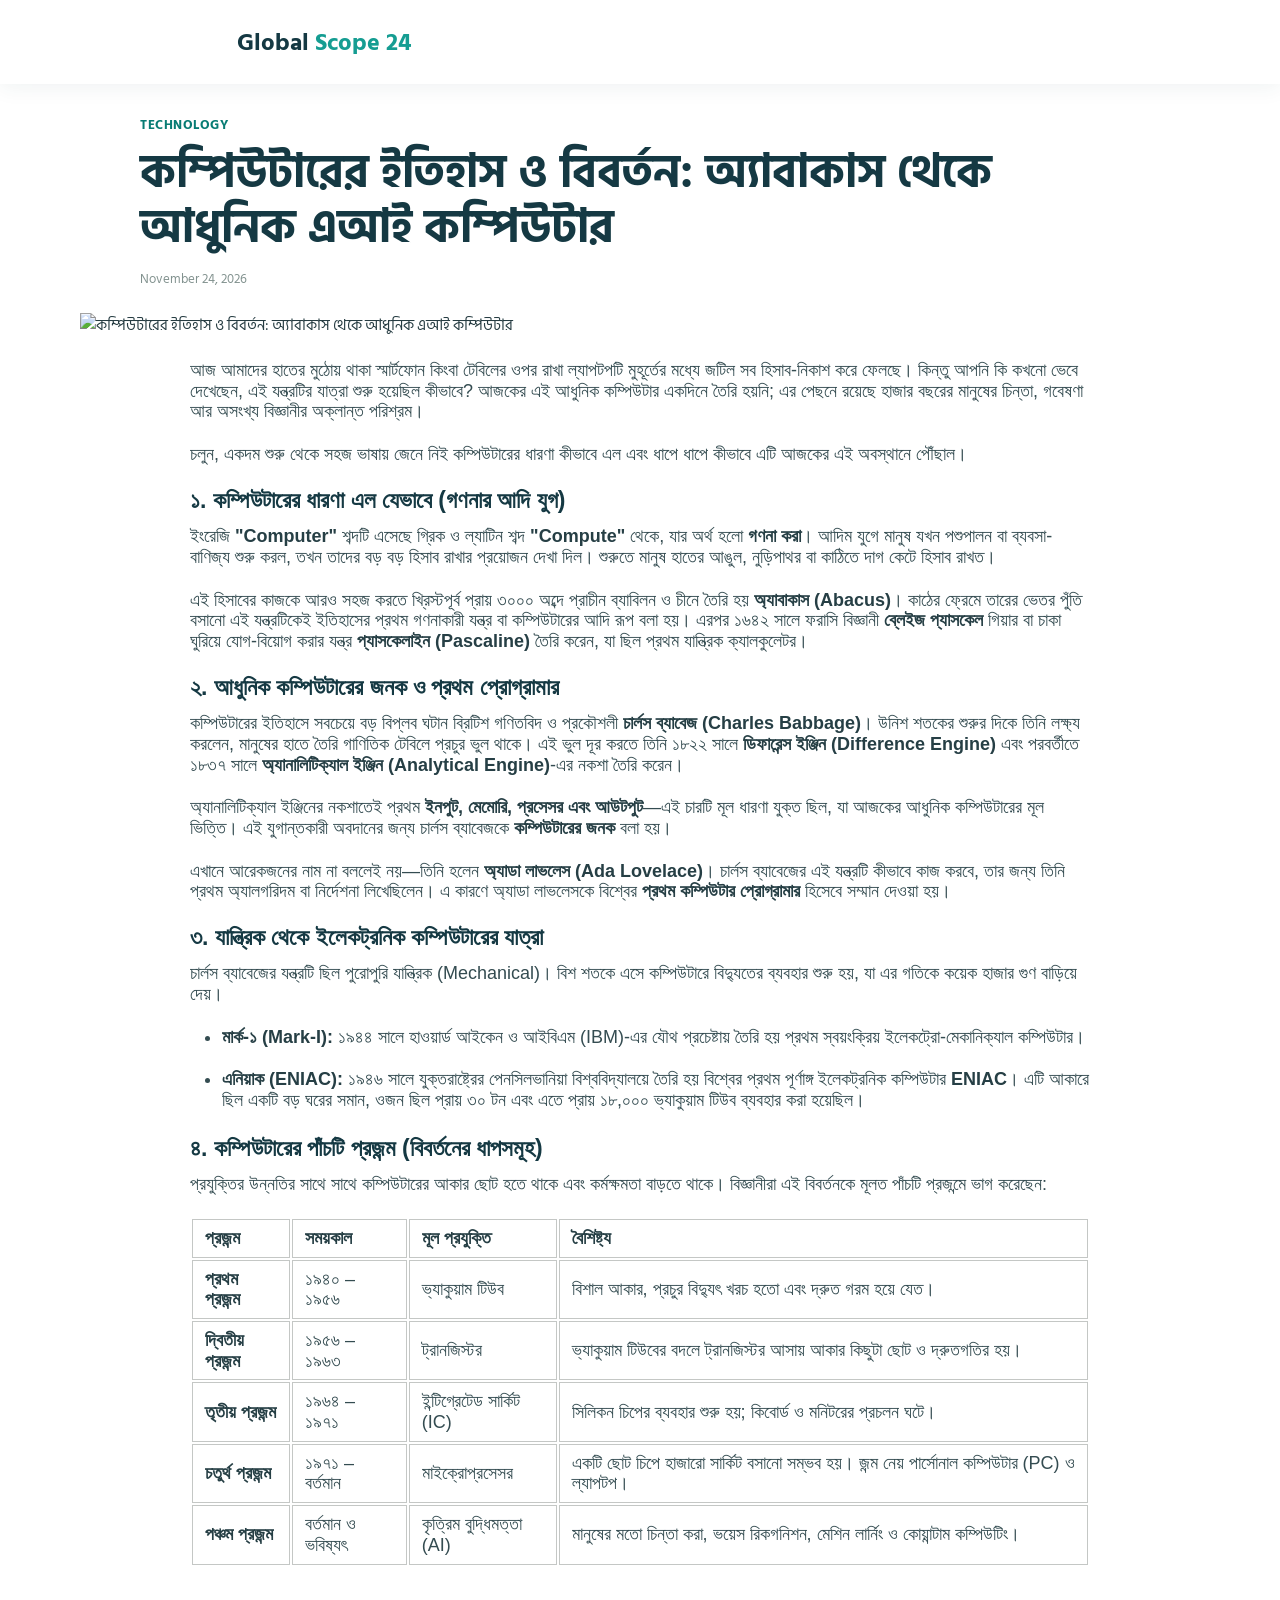
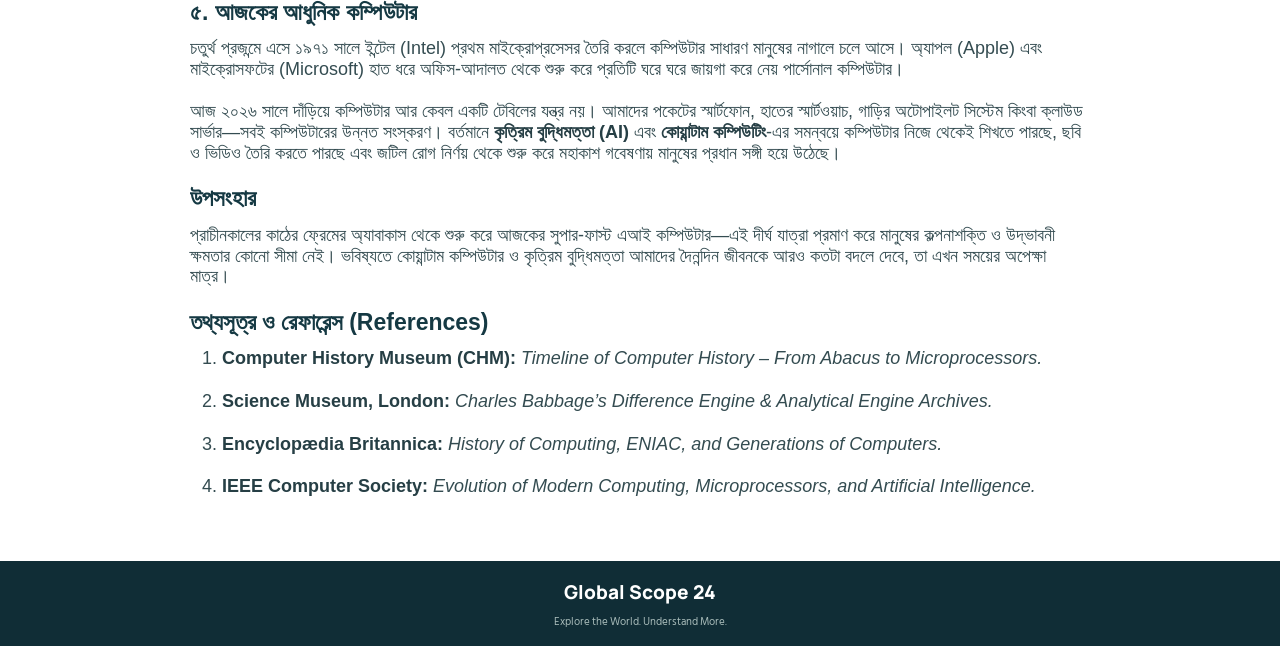
==== commit 34e5742a: "Remove Home from article navigation" ====
--- a/technology/কম্পিউটারের-ইতিহাস-ও-বিবর্তন-অ্যাবাকাস-থেকে-আধুনিক-এআই-কম্পিউটার/index.html
+++ b/technology/কম্পিউটারের-ইতিহাস-ও-বিবর্তন-অ্যাবাকাস-থেকে-আধুনিক-এআই-কম্পিউটার/index.html
@@ -20,9 +20,8 @@
   <link rel="stylesheet" href="https://webdeveloperakkas-project.github.io/health/style.css?v=110">
 </head>
 <body>
-  <header class="site-header"><div class="header-main container"><a class="brand" href="https://webdeveloperakkas-project.github.io/health/"><span class="brand-name">Global <b>Scope 24</b></span></a><a href="https://webdeveloperakkas-project.github.io/health/" style="font-weight:700;color:#087c75;text-decoration:none">Home</a></div></header>
+  <header class="site-header"><div class="header-main container"><a class="brand" href="https://webdeveloperakkas-project.github.io/health/"><span class="brand-name">Global <b>Scope 24</b></span></a></div></header>
   <main class="single-article container">
-    <nav class="article-breadcrumb" aria-label="Breadcrumb"><a href="https://webdeveloperakkas-project.github.io/health/">Home</a><span>›</span><span>Technology</span></nav>
     <article>
       <div class="single-article-heading">
         <div class="single-article-category">Technology</div>
